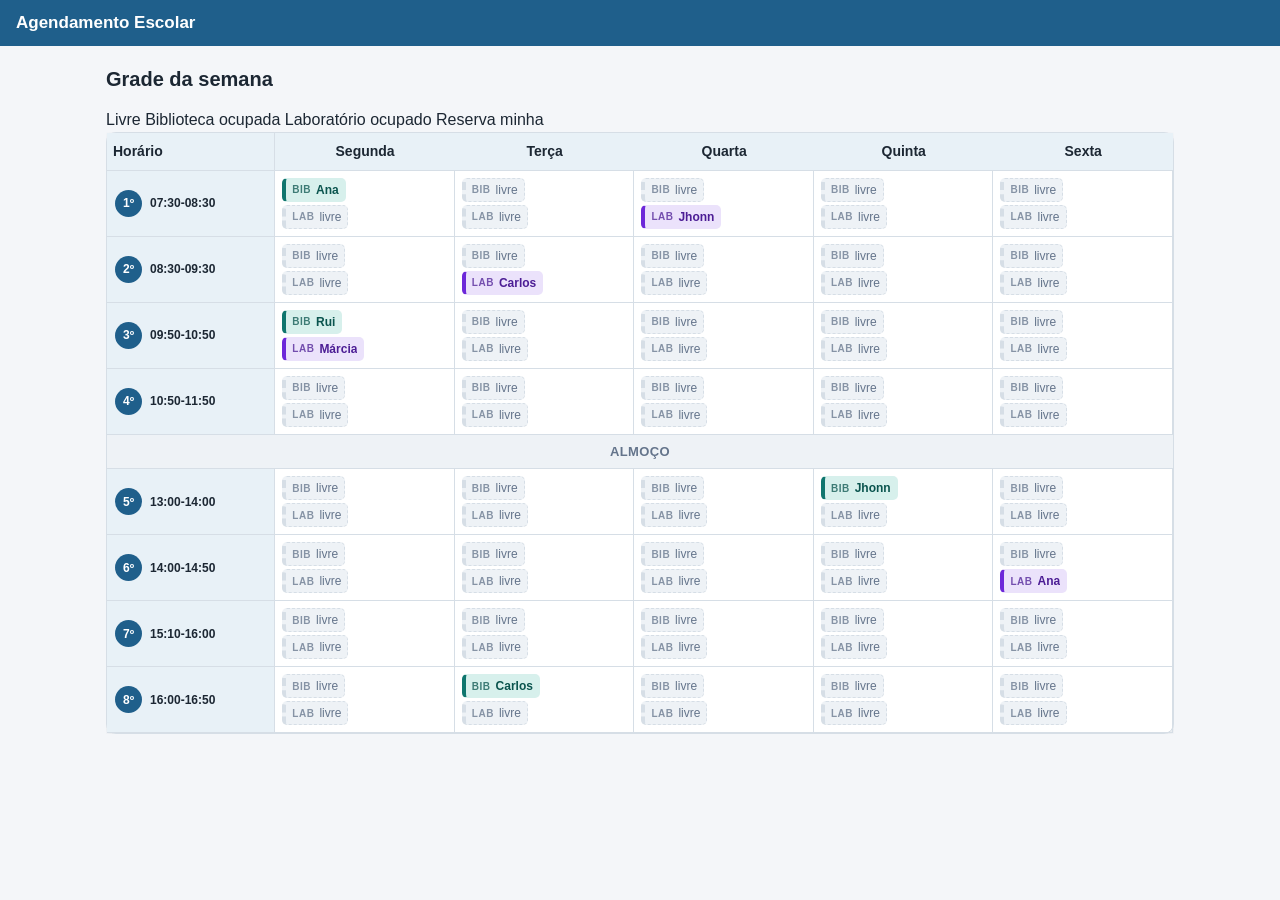
==== aula-06/grade.html @ cfdfe0eb "aula 06" ====
<!DOCTYPE html>
<html lang="pt-BR">
<head>
  <meta charset="UTF-8">
  <meta name="viewport" content="width=device-width, initial-scale=1.0">
  <title>Grade da Semana - Agendamento Escolar</title>

  <!-- Nosso arquivo de estilos -->
  <link rel="stylesheet" href="css/estilo.css">
</head>

<body class="pagina-grade">

  <!-- ==============================================================
       BARRA DO TOPO: a faixa azul com o nome do sistema
       ============================================================== -->
  <header class="barra-topo">
    <span class="titulo-topo">Agendamento Escolar</span>
  </header>


  <main class="conteudo">

    <h1 class="titulo-da-pagina">Grade da semana</h1>

    <!-- ==============================================================
         A LEGENDA: diz o que cada cor da grade quer dizer.

         Os quadradinhos são os <span class="amostra">. Eles estão
         vazios de propósito: quem dá cor e tamanho a eles é o CSS.
         ============================================================== -->
    <section class="legenda">
      <span class="item-legenda"><span class="amostra amostra-livre"></span> Livre</span>
      <span class="item-legenda"><span class="amostra amostra-biblioteca"></span> Biblioteca ocupada</span>
      <span class="item-legenda"><span class="amostra amostra-laboratorio"></span> Laboratório ocupado</span>
      <span class="item-legenda"><span class="amostra amostra-minha"></span> Reserva minha</span>
    </section>

    <div class="rolagem-grade">

    <table class="grade">

      <thead>
        <tr>
          <th class="coluna-horario">Horário</th>
          <th class="coluna-dia">Segunda</th>
          <th class="coluna-dia">Terça</th>
          <th class="coluna-dia">Quarta</th>
          <th class="coluna-dia">Quinta</th>
          <th class="coluna-dia">Sexta</th>
        </tr>
      </thead>

      <tbody>

        <!-- ==========================================================
             AS LINHAS DOS HORÁRIOS
             ========================================================== -->

        <tr>
          <th class="coluna-horario">
            <div class="caixa-do-horario">
              <span class="numero-do-horario">1º</span>
              <span class="faixa-de-horas">07:30-08:30</span>
            </div>
          </th>

          <td>
            <button type="button" class="botao-da-celula">

              <span class="faixa faixa-ocupada faixa-biblioteca">
                <span class="sigla">BIB</span>
                <span class="texto-da-faixa">Ana</span>
              </span>

              <span class="faixa faixa-livre">
                <span class="sigla">LAB</span>
                <span class="texto-da-faixa">livre</span>
              </span>

            </button>
          </td>

          <td>
            <button type="button" class="botao-da-celula">

              <span class="faixa faixa-livre">
                <span class="sigla">BIB</span>
                <span class="texto-da-faixa">livre</span>
              </span>

              <span class="faixa faixa-livre">
                <span class="sigla">LAB</span>
                <span class="texto-da-faixa">livre</span>
              </span>

            </button>
          </td>

          <td>
            <button type="button" class="botao-da-celula">

              <span class="faixa faixa-livre">
                <span class="sigla">BIB</span>
                <span class="texto-da-faixa">livre</span>
              </span>

              <span class="faixa faixa-ocupada faixa-laboratorio faixa-minha">
                <span class="sigla">LAB</span>
                <span class="texto-da-faixa">Jhonn</span>
              </span>

            </button>
          </td>

          <td>
            <button type="button" class="botao-da-celula">

              <span class="faixa faixa-livre">
                <span class="sigla">BIB</span>
                <span class="texto-da-faixa">livre</span>
              </span>

              <span class="faixa faixa-livre">
                <span class="sigla">LAB</span>
                <span class="texto-da-faixa">livre</span>
              </span>

            </button>
          </td>

          <td>
            <button type="button" class="botao-da-celula">

              <span class="faixa faixa-livre">
                <span class="sigla">BIB</span>
                <span class="texto-da-faixa">livre</span>
              </span>

              <span class="faixa faixa-livre">
                <span class="sigla">LAB</span>
                <span class="texto-da-faixa">livre</span>
              </span>

            </button>
          </td>

        </tr>

        <tr>
          <th class="coluna-horario">
            <div class="caixa-do-horario">
              <span class="numero-do-horario">2º</span>
              <span class="faixa-de-horas">08:30-09:30</span>
            </div>
          </th>

          <td>
            <button type="button" class="botao-da-celula">

              <span class="faixa faixa-livre">
                <span class="sigla">BIB</span>
                <span class="texto-da-faixa">livre</span>
              </span>

              <span class="faixa faixa-livre">
                <span class="sigla">LAB</span>
                <span class="texto-da-faixa">livre</span>
              </span>

            </button>
          </td>

          <td>
            <button type="button" class="botao-da-celula">

              <span class="faixa faixa-livre">
                <span class="sigla">BIB</span>
                <span class="texto-da-faixa">livre</span>
              </span>

              <span class="faixa faixa-ocupada faixa-laboratorio">
                <span class="sigla">LAB</span>
                <span class="texto-da-faixa">Carlos</span>
              </span>

            </button>
          </td>

          <td>
            <button type="button" class="botao-da-celula">

              <span class="faixa faixa-livre">
                <span class="sigla">BIB</span>
                <span class="texto-da-faixa">livre</span>
              </span>

              <span class="faixa faixa-livre">
                <span class="sigla">LAB</span>
                <span class="texto-da-faixa">livre</span>
              </span>

            </button>
          </td>

          <td>
            <button type="button" class="botao-da-celula">

              <span class="faixa faixa-livre">
                <span class="sigla">BIB</span>
                <span class="texto-da-faixa">livre</span>
              </span>

              <span class="faixa faixa-livre">
                <span class="sigla">LAB</span>
                <span class="texto-da-faixa">livre</span>
              </span>

            </button>
          </td>

          <td>
            <button type="button" class="botao-da-celula">

              <span class="faixa faixa-livre">
                <span class="sigla">BIB</span>
                <span class="texto-da-faixa">livre</span>
              </span>

              <span class="faixa faixa-livre">
                <span class="sigla">LAB</span>
                <span class="texto-da-faixa">livre</span>
              </span>

            </button>
          </td>

        </tr>

        <tr>
          <th class="coluna-horario">
            <div class="caixa-do-horario">
              <span class="numero-do-horario">3º</span>
              <span class="faixa-de-horas">09:50-10:50</span>
            </div>
          </th>

          <td>
            <button type="button" class="botao-da-celula">

              <span class="faixa faixa-ocupada faixa-biblioteca">
                <span class="sigla">BIB</span>
                <span class="texto-da-faixa">Rui</span>
              </span>

              <span class="faixa faixa-ocupada faixa-laboratorio">
                <span class="sigla">LAB</span>
                <span class="texto-da-faixa">Márcia</span>
              </span>

            </button>
          </td>

          <td>
            <button type="button" class="botao-da-celula">

              <span class="faixa faixa-livre">
                <span class="sigla">BIB</span>
                <span class="texto-da-faixa">livre</span>
              </span>

              <span class="faixa faixa-livre">
                <span class="sigla">LAB</span>
                <span class="texto-da-faixa">livre</span>
              </span>

            </button>
          </td>

          <td>
            <button type="button" class="botao-da-celula">

              <span class="faixa faixa-livre">
                <span class="sigla">BIB</span>
                <span class="texto-da-faixa">livre</span>
              </span>

              <span class="faixa faixa-livre">
                <span class="sigla">LAB</span>
                <span class="texto-da-faixa">livre</span>
              </span>

            </button>
          </td>

          <td>
            <button type="button" class="botao-da-celula">

              <span class="faixa faixa-livre">
                <span class="sigla">BIB</span>
                <span class="texto-da-faixa">livre</span>
              </span>

              <span class="faixa faixa-livre">
                <span class="sigla">LAB</span>
                <span class="texto-da-faixa">livre</span>
              </span>

            </button>
          </td>

          <td>
            <button type="button" class="botao-da-celula">

              <span class="faixa faixa-livre">
                <span class="sigla">BIB</span>
                <span class="texto-da-faixa">livre</span>
              </span>

              <span class="faixa faixa-livre">
                <span class="sigla">LAB</span>
                <span class="texto-da-faixa">livre</span>
              </span>

            </button>
          </td>

        </tr>

        <tr>
          <th class="coluna-horario">
            <div class="caixa-do-horario">
              <span class="numero-do-horario">4º</span>
              <span class="faixa-de-horas">10:50-11:50</span>
            </div>
          </th>

          <td>
            <button type="button" class="botao-da-celula">

              <span class="faixa faixa-livre">
                <span class="sigla">BIB</span>
                <span class="texto-da-faixa">livre</span>
              </span>

              <span class="faixa faixa-livre">
                <span class="sigla">LAB</span>
                <span class="texto-da-faixa">livre</span>
              </span>

            </button>
          </td>

          <td>
            <button type="button" class="botao-da-celula">

              <span class="faixa faixa-livre">
                <span class="sigla">BIB</span>
                <span class="texto-da-faixa">livre</span>
              </span>

              <span class="faixa faixa-livre">
                <span class="sigla">LAB</span>
                <span class="texto-da-faixa">livre</span>
              </span>

            </button>
          </td>

          <td>
            <button type="button" class="botao-da-celula">

              <span class="faixa faixa-livre">
                <span class="sigla">BIB</span>
                <span class="texto-da-faixa">livre</span>
              </span>

              <span class="faixa faixa-livre">
                <span class="sigla">LAB</span>
                <span class="texto-da-faixa">livre</span>
              </span>

            </button>
          </td>

          <td>
            <button type="button" class="botao-da-celula">

              <span class="faixa faixa-livre">
                <span class="sigla">BIB</span>
                <span class="texto-da-faixa">livre</span>
              </span>

              <span class="faixa faixa-livre">
                <span class="sigla">LAB</span>
                <span class="texto-da-faixa">livre</span>
              </span>

            </button>
          </td>

          <td>
            <button type="button" class="botao-da-celula">

              <span class="faixa faixa-livre">
                <span class="sigla">BIB</span>
                <span class="texto-da-faixa">livre</span>
              </span>

              <span class="faixa faixa-livre">
                <span class="sigla">LAB</span>
                <span class="texto-da-faixa">livre</span>
              </span>

            </button>
          </td>

        </tr>

        <tr class="linha-intervalo">
          <td colspan="6">ALMOÇO</td>
        </tr>

        <tr>
          <th class="coluna-horario">
            <div class="caixa-do-horario">
              <span class="numero-do-horario">5º</span>
              <span class="faixa-de-horas">13:00-14:00</span>
            </div>
          </th>

          <td>
            <button type="button" class="botao-da-celula">

              <span class="faixa faixa-livre">
                <span class="sigla">BIB</span>
                <span class="texto-da-faixa">livre</span>
              </span>

              <span class="faixa faixa-livre">
                <span class="sigla">LAB</span>
                <span class="texto-da-faixa">livre</span>
              </span>

            </button>
          </td>

          <td>
            <button type="button" class="botao-da-celula">

              <span class="faixa faixa-livre">
                <span class="sigla">BIB</span>
                <span class="texto-da-faixa">livre</span>
              </span>

              <span class="faixa faixa-livre">
                <span class="sigla">LAB</span>
                <span class="texto-da-faixa">livre</span>
              </span>

            </button>
          </td>

          <td>
            <button type="button" class="botao-da-celula">

              <span class="faixa faixa-livre">
                <span class="sigla">BIB</span>
                <span class="texto-da-faixa">livre</span>
              </span>

              <span class="faixa faixa-livre">
                <span class="sigla">LAB</span>
                <span class="texto-da-faixa">livre</span>
              </span>

            </button>
          </td>

          <td>
            <button type="button" class="botao-da-celula">

              <span class="faixa faixa-ocupada faixa-biblioteca faixa-minha">
                <span class="sigla">BIB</span>
                <span class="texto-da-faixa">Jhonn</span>
              </span>

              <span class="faixa faixa-livre">
                <span class="sigla">LAB</span>
                <span class="texto-da-faixa">livre</span>
              </span>

            </button>
          </td>

          <td>
            <button type="button" class="botao-da-celula">

              <span class="faixa faixa-livre">
                <span class="sigla">BIB</span>
                <span class="texto-da-faixa">livre</span>
              </span>

              <span class="faixa faixa-livre">
                <span class="sigla">LAB</span>
                <span class="texto-da-faixa">livre</span>
              </span>

            </button>
          </td>

        </tr>

        <tr>
          <th class="coluna-horario">
            <div class="caixa-do-horario">
              <span class="numero-do-horario">6º</span>
              <span class="faixa-de-horas">14:00-14:50</span>
            </div>
          </th>

          <td>
            <button type="button" class="botao-da-celula">

              <span class="faixa faixa-livre">
                <span class="sigla">BIB</span>
                <span class="texto-da-faixa">livre</span>
              </span>

              <span class="faixa faixa-livre">
                <span class="sigla">LAB</span>
                <span class="texto-da-faixa">livre</span>
              </span>

            </button>
          </td>

          <td>
            <button type="button" class="botao-da-celula">

              <span class="faixa faixa-livre">
                <span class="sigla">BIB</span>
                <span class="texto-da-faixa">livre</span>
              </span>

              <span class="faixa faixa-livre">
                <span class="sigla">LAB</span>
                <span class="texto-da-faixa">livre</span>
              </span>

            </button>
          </td>

          <td>
            <button type="button" class="botao-da-celula">

              <span class="faixa faixa-livre">
                <span class="sigla">BIB</span>
                <span class="texto-da-faixa">livre</span>
              </span>

              <span class="faixa faixa-livre">
                <span class="sigla">LAB</span>
                <span class="texto-da-faixa">livre</span>
              </span>

            </button>
          </td>

          <td>
            <button type="button" class="botao-da-celula">

              <span class="faixa faixa-livre">
                <span class="sigla">BIB</span>
                <span class="texto-da-faixa">livre</span>
              </span>

              <span class="faixa faixa-livre">
                <span class="sigla">LAB</span>
                <span class="texto-da-faixa">livre</span>
              </span>

            </button>
          </td>

          <td>
            <button type="button" class="botao-da-celula">

              <span class="faixa faixa-livre">
                <span class="sigla">BIB</span>
                <span class="texto-da-faixa">livre</span>
              </span>

              <span class="faixa faixa-ocupada faixa-laboratorio">
                <span class="sigla">LAB</span>
                <span class="texto-da-faixa">Ana</span>
              </span>

            </button>
          </td>

        </tr>

        <tr>
          <th class="coluna-horario">
            <div class="caixa-do-horario">
              <span class="numero-do-horario">7º</span>
              <span class="faixa-de-horas">15:10-16:00</span>
            </div>
          </th>

          <td>
            <button type="button" class="botao-da-celula">

              <span class="faixa faixa-livre">
                <span class="sigla">BIB</span>
                <span class="texto-da-faixa">livre</span>
              </span>

              <span class="faixa faixa-livre">
                <span class="sigla">LAB</span>
                <span class="texto-da-faixa">livre</span>
              </span>

            </button>
          </td>

          <td>
            <button type="button" class="botao-da-celula">

              <span class="faixa faixa-livre">
                <span class="sigla">BIB</span>
                <span class="texto-da-faixa">livre</span>
              </span>

              <span class="faixa faixa-livre">
                <span class="sigla">LAB</span>
                <span class="texto-da-faixa">livre</span>
              </span>

            </button>
          </td>

          <td>
            <button type="button" class="botao-da-celula">

              <span class="faixa faixa-livre">
                <span class="sigla">BIB</span>
                <span class="texto-da-faixa">livre</span>
              </span>

              <span class="faixa faixa-livre">
                <span class="sigla">LAB</span>
                <span class="texto-da-faixa">livre</span>
              </span>

            </button>
          </td>

          <td>
            <button type="button" class="botao-da-celula">

              <span class="faixa faixa-livre">
                <span class="sigla">BIB</span>
                <span class="texto-da-faixa">livre</span>
              </span>

              <span class="faixa faixa-livre">
                <span class="sigla">LAB</span>
                <span class="texto-da-faixa">livre</span>
              </span>

            </button>
          </td>

          <td>
            <button type="button" class="botao-da-celula">

              <span class="faixa faixa-livre">
                <span class="sigla">BIB</span>
                <span class="texto-da-faixa">livre</span>
              </span>

              <span class="faixa faixa-livre">
                <span class="sigla">LAB</span>
                <span class="texto-da-faixa">livre</span>
              </span>

            </button>
          </td>

        </tr>

        <tr>
          <th class="coluna-horario">
            <div class="caixa-do-horario">
              <span class="numero-do-horario">8º</span>
              <span class="faixa-de-horas">16:00-16:50</span>
            </div>
          </th>

          <td>
            <button type="button" class="botao-da-celula">

              <span class="faixa faixa-livre">
                <span class="sigla">BIB</span>
                <span class="texto-da-faixa">livre</span>
              </span>

              <span class="faixa faixa-livre">
                <span class="sigla">LAB</span>
                <span class="texto-da-faixa">livre</span>
              </span>

            </button>
          </td>

          <td>
            <button type="button" class="botao-da-celula">

              <span class="faixa faixa-ocupada faixa-biblioteca">
                <span class="sigla">BIB</span>
                <span class="texto-da-faixa">Carlos</span>
              </span>

              <span class="faixa faixa-livre">
                <span class="sigla">LAB</span>
                <span class="texto-da-faixa">livre</span>
              </span>

            </button>
          </td>

          <td>
            <button type="button" class="botao-da-celula">

              <span class="faixa faixa-livre">
                <span class="sigla">BIB</span>
                <span class="texto-da-faixa">livre</span>
              </span>

              <span class="faixa faixa-livre">
                <span class="sigla">LAB</span>
                <span class="texto-da-faixa">livre</span>
              </span>

            </button>
          </td>

          <td>
            <button type="button" class="botao-da-celula">

              <span class="faixa faixa-livre">
                <span class="sigla">BIB</span>
                <span class="texto-da-faixa">livre</span>
              </span>

              <span class="faixa faixa-livre">
                <span class="sigla">LAB</span>
                <span class="texto-da-faixa">livre</span>
              </span>

            </button>
          </td>

          <td>
            <button type="button" class="botao-da-celula">

              <span class="faixa faixa-livre">
                <span class="sigla">BIB</span>
                <span class="texto-da-faixa">livre</span>
              </span>

              <span class="faixa faixa-livre">
                <span class="sigla">LAB</span>
                <span class="texto-da-faixa">livre</span>
              </span>

            </button>
          </td>

        </tr>

      </tbody>

    </table>

    </div>

  </main>


  <!-- O que esta página faz: -->

</body>
</html>
---- aula-06/css/estilo.css ----
/* ============================================================
   ARQUIVO: estilo.css
   O QUE ELE FAZ: cuida da aparência de todas as telas.

   O arquivo está dividido em partes numeradas. Use a busca do
   VS Code (Ctrl + F) pelo texto "PARTE" para pular de uma para
   a outra.
   ============================================================ */


/* ============================================================
   PARTE 1 - AS CORES DO SISTEMA

   Em vez de repetir o código da cor em vários lugares, damos um
   nome para cada uma aqui em cima. Se um dia a escola quiser
   mudar o azul, basta trocar em um lugar só.

   O ":root" quer dizer "a página inteira".
   ============================================================ */
:root {
  --azul-escuro: #1f5f8b;
  --azul-claro: #e8f1f7;
  --azul-hover: #185070;

  /* As cores dos dois espaços da escola. Cada espaço tem uma cor
     forte, que vai na borda, e uma clarinha, que vai no fundo. */
  --biblioteca: #0f766e;         /* verde: cor da Biblioteca */
  --biblioteca-fundo: #d7f0ec;

  --laboratorio: #6d28d9;        /* roxo: cor do Laboratório */
  --laboratorio-fundo: #ebe2fb;

  /* A reserva do próprio professor usa o azul do sistema */
  --minha-fundo: #cbe3f5;

  --texto: #1c2733;
  --texto-fraco: #64748b;
  --borda: #d6dee6;
  --fundo-pagina: #f4f6f9;
  --branco: #ffffff;

  --arredondamento: 10px;
  --sombra: 0 2px 8px rgba(28, 39, 51, 0.08);
}


/* ============================================================
   PARTE 2 - AJUSTES GERAIS
   ============================================================ */

/* O "*" significa "todos os elementos da página".
   box-sizing evita que padding e borda estourem a largura. */
* {
  box-sizing: border-box;
}

body {
  margin: 0;
  font-family: "Segoe UI", Roboto, Arial, sans-serif;
  color: var(--texto);
  background-color: var(--fundo-pagina);
  font-size: 16px;
  line-height: 1.5;
}


/* ============================================================
   PARTE 3 - BOTÕES
   ============================================================ */

.botao {
  font-family: inherit;
  font-size: 15px;
  font-weight: 600;
  padding: 10px 16px;
  border-radius: var(--arredondamento);
  border: 1px solid transparent;
  cursor: pointer;
}

/* Botão azul, usado nas ações principais */
.botao-principal {
  background-color: var(--azul-escuro);
  color: var(--branco);
  width: 100%;
}

.botao-principal:hover {
  background-color: var(--azul-hover);
}

/* Um link (tag <a>) não é botão. Estas três linhas fazem ele
   parecer um. Quando o login de verdade entrar no lugar dele,
   esta regra sai daqui. */
a.botao {
  display: block;
  text-align: center;
  text-decoration: none;
}


/* ============================================================
   PARTE 4 - TELA DE ENTRADA (index.html)
   ============================================================ */

.pagina-entrada {
  /* Centraliza o cartão na horizontal e na vertical */
  display: flex;
  align-items: center;
  justify-content: center;
  min-height: 100vh;
  padding: 20px;
}

.cartao-entrada {
  width: 100%;
  max-width: 400px;
  background-color: var(--branco);
  border-radius: 16px;
  box-shadow: var(--sombra);
  padding: 28px 24px 24px 24px;
}

.cabecalho-entrada {
  text-align: center;
  margin-bottom: 22px;
}

.cabecalho-entrada h1 {
  font-size: 21px;
  margin: 10px 0 2px 0;
}

.subtitulo {
  margin: 0;
  font-size: 14px;
  color: var(--texto-fraco);
}


/* ============================================================
   PARTE 5 - BARRA DO TOPO DA GRADE (grade.html)
   ============================================================ */

.barra-topo {
  display: flex;
  align-items: center;
  gap: 12px;
  padding: 10px 16px;
  background-color: var(--azul-escuro);
  color: var(--branco);
}

.titulo-topo {
  font-size: 17px;
  font-weight: 700;
}


/* ============================================================
   PARTE 6 - A ÁREA DE CONTEÚDO DA GRADE

   Aqui ficam as três coisas que aparecem antes da tabela: a
   margem da página, o título e a legenda das cores.
   ============================================================ */

.conteudo {
  max-width: 1100px;
  margin: 0 auto;
  padding: 18px 16px 40px 16px;
}

.titulo-da-pagina {
  font-size: 20px;
  margin: 0 0 14px 0;
}


/* --- A legenda das cores, logo abaixo do título ---

   Ela é uma fileira de itens, e cada item é um quadradinho
   colorido com uma palavra do lado.

   As três regras que dão forma à legenda entram aqui embaixo. */




/* A cor de cada quadradinho. Repare que são as mesmas cores das
   faixas da grade, porque saem das mesmas linhas da PARTE 1. */
.amostra-livre { background-color: #eef2f6; }
.amostra-biblioteca { background-color: var(--biblioteca-fundo); border-color: var(--biblioteca); }
.amostra-laboratorio { background-color: var(--laboratorio-fundo); border-color: var(--laboratorio); }
.amostra-minha { background-color: var(--minha-fundo); border-color: var(--azul-escuro); }


/* ============================================================
   PARTE 7 - A TABELA DA GRADE

   Por enquanto a tabela é fixa: os dias e os horários estão
   escritos na mão dentro do grade.html.
   ============================================================ */

.grade {
  /* "separate" com espaçamento zero deixa as bordas encostadas
     sem grudar uma na outra. */
  border-collapse: separate;
  border-spacing: 0;
  width: 100%;

  background-color: var(--branco);
  border: 1px solid var(--borda);
  border-radius: var(--arredondamento);
  box-shadow: var(--sombra);

  /* Sem esta linha, a faixa colorida do cabeçalho vaza por cima
     dos cantos arredondados. */
  overflow: hidden;
}

/* A faixa de cima, com os nomes dos dias */
.grade thead th {
  background-color: var(--azul-claro);
  border-bottom: 1px solid var(--borda);
  padding: 8px 6px;
  font-size: 14px;
}

/* Cada coluna de dia tem uma largura mínima, para o nome do
   professor caber quando as reservas chegarem. */
.coluna-dia {
  min-width: 128px;
}

/* A coluna da esquerda, que diz de que horário é a linha */
.coluna-horario {
  min-width: 120px;
  font-size: 13px;
  font-weight: 600;
  text-align: left;
  white-space: nowrap;
  padding: 8px;
  border-right: 1px solid var(--borda);
  border-bottom: 1px solid var(--borda);
}

/* As células comuns, uma para cada dia de cada horário */
.grade td {
  border-bottom: 1px solid var(--borda);
  border-right: 1px solid var(--borda);
  padding: 4px;
  height: 46px;
  vertical-align: top;
}


/* ============================================================
   PARTE 8 - O QUE FICA DENTRO DE CADA CÉLULA

   Cada célula da grade mostra os dois espaços da escola, um
   embaixo do outro:

       BIB   livre
       LAB   Márcia

   O botão ainda não faz nada quando é clicado. Ele já está
   aqui porque é ele que, mais para frente, vai abrir a
   janelinha de reserva.
   ============================================================ */

.botao-da-celula {
  /* "column" empilha as duas faixinhas, uma embaixo da outra.
     Sem essa linha elas ficariam lado a lado. */
  display: flex;
  flex-direction: column;
  gap: 3px;

  width: 100%;
  padding: 3px;
  border: none;
  border-radius: 7px;
  background: none;
  font-family: inherit;
  cursor: pointer;
}

/* Quando o mouse passa por cima da célula, ela se acende.
   Serve para o usuário perceber que aquilo pode ser clicado. */
.botao-da-celula:hover {
  background-color: var(--azul-claro);
}


/* --- Uma faixinha, ou seja, um espaço dentro da célula --- */
.faixa {
  /* Aqui o flex deixa a sigla e o texto lado a lado */
  display: flex;
  align-items: center;
  gap: 5px;

  padding: 4px 6px;
  border-radius: 5px;
  font-size: 12px;

  /* A borda já nasce ocupando lugar, mesmo sendo transparente.
     Assim a faixa não muda de tamanho quando ganhar cor. */
  border: 1px solid transparent;
  border-left-width: 4px;
}

/* A sigla curta do espaço: BIB ou LAB */
.sigla {
  font-weight: 700;
  font-size: 10px;
  letter-spacing: 0.5px;
  opacity: 0.75;
}

/* O texto do lado da sigla: a palavra "livre", ou o nome de
   quem reservou. */
.texto-da-faixa {
  /* Se o texto for grande demais, o navegador corta com "..." */
  white-space: nowrap;
  overflow: hidden;
  text-overflow: ellipsis;
}

/* Espaço livre: fundo claro, letra discreta, borda tracejada */
.faixa-livre {
  background-color: #eef2f6;
  color: var(--texto-fraco);
  border-color: var(--borda);
  border-style: dashed;
}


/* --- Espaço já reservado ---

   Uma faixa ocupada leva duas classes de uma vez no HTML:
   "faixa-ocupada", que vale para as duas, e depois a do espaço,
   que é "faixa-biblioteca" ou "faixa-laboratorio". */

.faixa-ocupada {
  font-weight: 600;
}

/* A reserva feita pelo próprio professor que está usando o
   sistema. Ela fica azul, para ele achar as dele de longe no
   meio das outras. */
.faixa-minha {
  background-color: var(--minha-fundo);
  color: var(--azul-escuro);
  border-left-color: var(--azul-escuro);
}

/* Biblioteca ocupada: verde */
.faixa-biblioteca {
  background-color: var(--biblioteca-fundo);
  color: #0a544e;
  border-left-color: var(--biblioteca);
}

/* Laboratório ocupado: roxo */
.faixa-laboratorio {
  background-color: var(--laboratorio-fundo);
  color: #4c1d95;
  border-left-color: var(--laboratorio);
}


/* ============================================================
   PARTE 9 - A COLUNA DA ESQUERDA E O INTERVALO

   A coluna da esquerda deixa de ser um texto solto. Ela passa
   a mostrar duas informações lado a lado:

       (1)  07:30-08:30

   A bolinha com o número, porque o professor diz "primeiro
   horário", e a faixa de horas, porque é o que está escrito
   no quadro de aulas da escola.
   ============================================================ */

/* A caixa que segura a bolinha e a faixa de horas lado a lado */
.caixa-do-horario {
  display: flex;
  align-items: center;
  gap: 8px;
}

/* A bolinha azul com o número da aula */
.numero-do-horario {
  /* "flex: none" impede a bolinha de encolher quando o espaço
     aperta. Sem isso ela vira um ovo. */
  flex: none;
  width: 27px;
  height: 27px;

  /* 50% é metade da largura para cada lado, e é isso que
     transforma o quadrado em círculo. */
  border-radius: 50%;
  background-color: var(--azul-escuro);

  /* Estas três linhas centralizam o número dentro da bolinha */
  display: flex;
  align-items: center;
  justify-content: center;

  font-size: 12px;
  font-weight: 700;
  color: var(--branco);
}

/* A faixa de horas, do lado da bolinha */
.faixa-de-horas {
  font-size: 12px;
  font-weight: 600;
  color: var(--texto);
}


/* --- A faixa cinza do intervalo do almoço --- */
.linha-intervalo td {
  /* "auto" desmancha a altura de 46px das células comuns, e a
     faixa do almoço fica fininha. */
  height: auto;

  background-color: #eef2f6;
  text-align: center;
  font-size: 13px;
  font-weight: 600;
  color: var(--texto-fraco);
  letter-spacing: 0.4px;
  padding: 7px;
  border-right: none;
}


/* ============================================================
   PARTE 10 - A CAIXA QUE DEIXA ARRASTAR A GRADE

   A tabela tem seis colunas e não cabe na tela de um celular.
   Encolher a tabela não resolve, porque aí as palavras ficam
   pequenas demais para ler.

   A saída é outra: a tabela continua do tamanho que precisa,
   e por fora dela entra uma caixa. É a caixa que deixa a
   pessoa arrastar a tabela para os lados com o dedo.
   ============================================================ */

/* A caixa que segura a tabela por fora */
.rolagem-grade {
  overflow-x: auto;
}

/* A tabela nunca fica mais estreita que 720px */
.grade {
  min-width: 720px;
  overflow: visible;
}

/* A coluna dos horários fica presa na esquerda */
.coluna-horario {
  position: sticky;
  left: 0;
  background-color: var(--azul-claro);
  z-index: 2;
}


/* ============================================================
   PARTE 11 - AJUSTES PARA TELA DE CELULAR

   Tudo que está dentro das chaves do "@media" só vale quando
   a tela tem no máximo 600px de largura, que é o tamanho da
   maioria dos celulares. Numa tela maior, o navegador pula
   este pedaço inteiro.
   ============================================================ */

@media (max-width: 600px) {

  .conteudo {
    padding: 12px 10px 30px 10px;
  }

  .titulo-da-pagina {
    font-size: 17px;
  }

  /* No celular a legenda aperta um pouco, para caber em duas
     linhas em vez de quatro. */
  .legenda {
    gap: 10px;
    font-size: 12px;
  }

  /* No celular não cabe a bolinha do lado das horas. Aqui elas
     passam a ficar uma em cima da outra. */
  .coluna-horario {
    min-width: 78px;
    padding: 6px 4px;
  }

  .caixa-do-horario {
    flex-direction: column;
    gap: 3px;
  }

  .faixa-de-horas {
    font-size: 11px;
  }

  .faixa {
    font-size: 11px;
  }

}
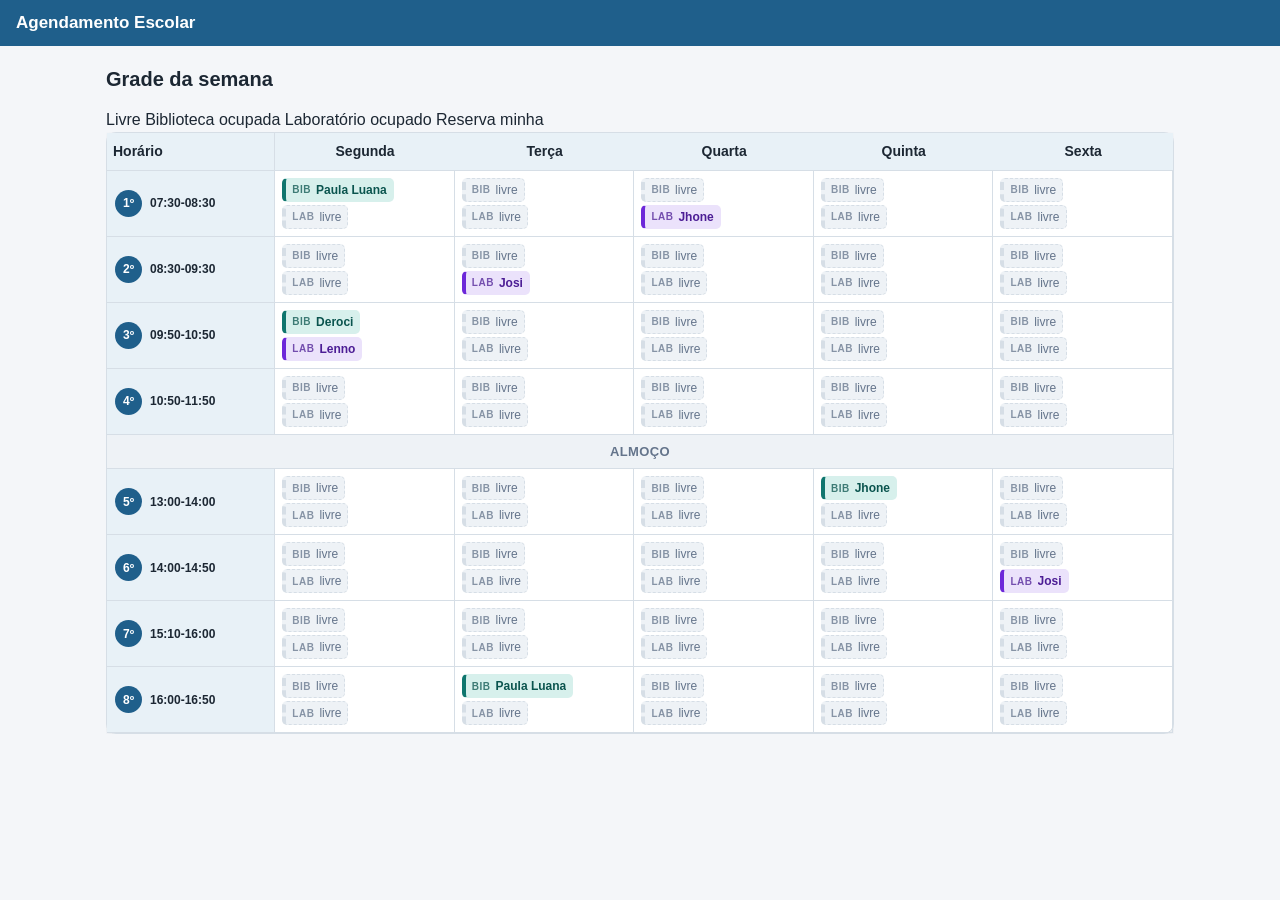
==== commit 99c1b9cf: "aula 06" ====
--- a/aula-06/grade.html
+++ b/aula-06/grade.html
@@ -70,7 +70,7 @@
 
               <span class="faixa faixa-ocupada faixa-biblioteca">
                 <span class="sigla">BIB</span>
-                <span class="texto-da-faixa">Ana</span>
+                <span class="texto-da-faixa">Paula Luana</span>
               </span>
 
               <span class="faixa faixa-livre">
@@ -107,7 +107,7 @@
 
               <span class="faixa faixa-ocupada faixa-laboratorio faixa-minha">
                 <span class="sigla">LAB</span>
-                <span class="texto-da-faixa">Jhonn</span>
+                <span class="texto-da-faixa">Jhone</span>
               </span>
 
             </button>
@@ -181,7 +181,7 @@
 
               <span class="faixa faixa-ocupada faixa-laboratorio">
                 <span class="sigla">LAB</span>
-                <span class="texto-da-faixa">Carlos</span>
+                <span class="texto-da-faixa">Josi</span>
               </span>
 
             </button>
@@ -250,12 +250,12 @@
 
               <span class="faixa faixa-ocupada faixa-biblioteca">
                 <span class="sigla">BIB</span>
-                <span class="texto-da-faixa">Rui</span>
+                <span class="texto-da-faixa">Deroci</span>
               </span>
 
               <span class="faixa faixa-ocupada faixa-laboratorio">
                 <span class="sigla">LAB</span>
-                <span class="texto-da-faixa">Márcia</span>
+                <span class="texto-da-faixa">Lenno</span>
               </span>
 
             </button>
@@ -482,7 +482,7 @@
 
               <span class="faixa faixa-ocupada faixa-biblioteca faixa-minha">
                 <span class="sigla">BIB</span>
-                <span class="texto-da-faixa">Jhonn</span>
+                <span class="texto-da-faixa">Jhone</span>
               </span>
 
               <span class="faixa faixa-livre">
@@ -593,7 +593,7 @@
 
               <span class="faixa faixa-ocupada faixa-laboratorio">
                 <span class="sigla">LAB</span>
-                <span class="texto-da-faixa">Ana</span>
+                <span class="texto-da-faixa">Josi</span>
               </span>
 
             </button>
@@ -720,7 +720,7 @@
 
               <span class="faixa faixa-ocupada faixa-biblioteca">
                 <span class="sigla">BIB</span>
-                <span class="texto-da-faixa">Carlos</span>
+                <span class="texto-da-faixa">Paula Luana</span>
               </span>
 
               <span class="faixa faixa-livre">
--- a/aula-06/css/estilo.css
+++ b/aula-06/css/estilo.css
@@ -261,7 +261,7 @@
    embaixo do outro:
 
        BIB   livre
-       LAB   Márcia
+       LAB   Lenno 
 
    O botão ainda não faz nada quando é clicado. Ele já está
    aqui porque é ele que, mais para frente, vai abrir a
